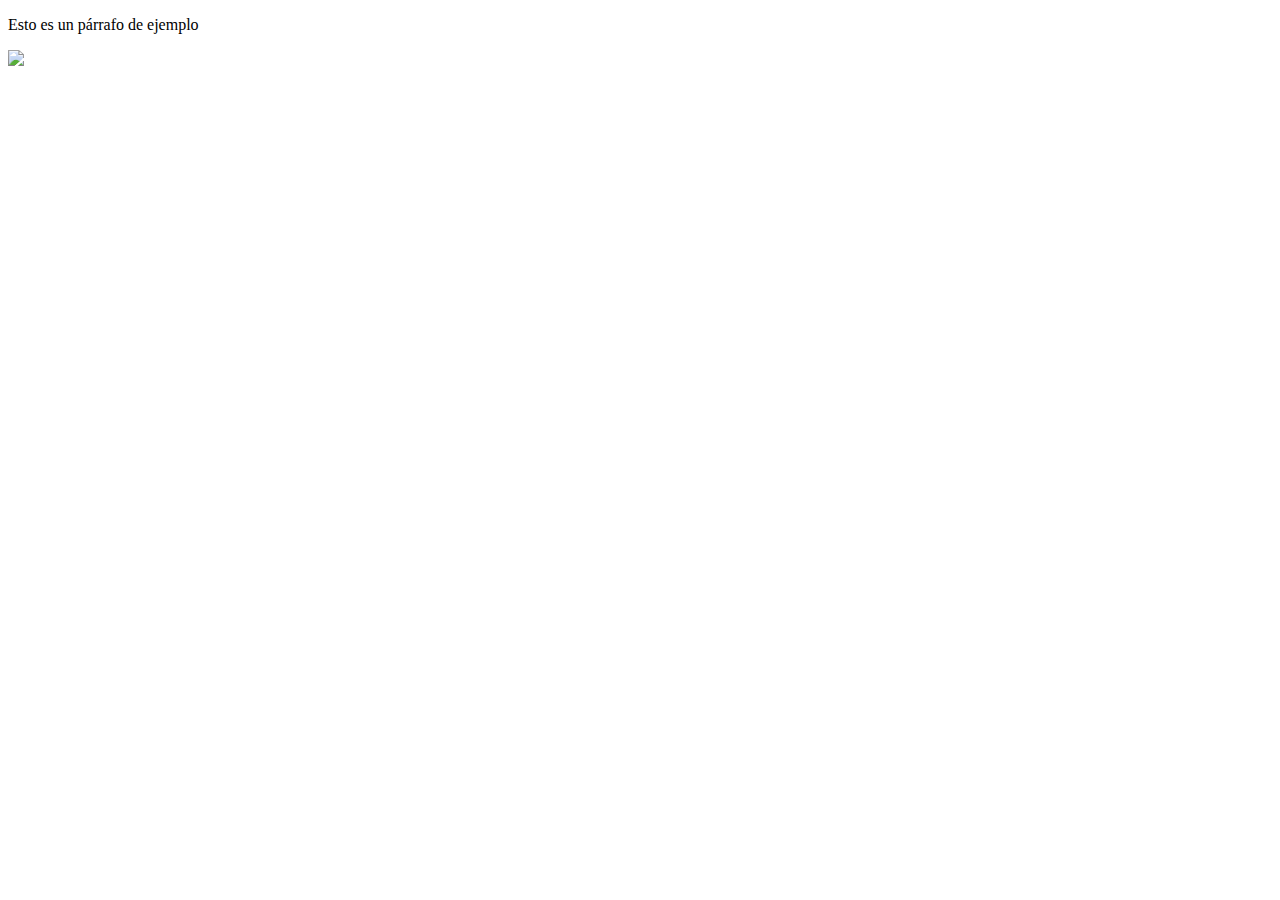
==== HTML/01_Reto_Conceptos_Basicos/index.html @ 8284f79b "imagenes" ====
<!DOCTYPE html>

<html lang="es" dir="ltr">
  <!--establecemos idioma de la página y dirección del texto-->

  <head>
    <meta charset="UTF-8" />
    <meta name="viewport" content="width=device-width, initial-scale=1.0" />
    <title>Reto 01 - Desarrollo Web</title>
    <!--titulo de página web-->
  </head>

  <body>
    <p>Esto es un párrafo de ejemplo</p>
    <img
      src="/Proyectos_Master_Ciberseguridad/HTML/01_Reto_Conceptos_Basicos/Images/git profile.jpg"
    />
  </body>
</html>
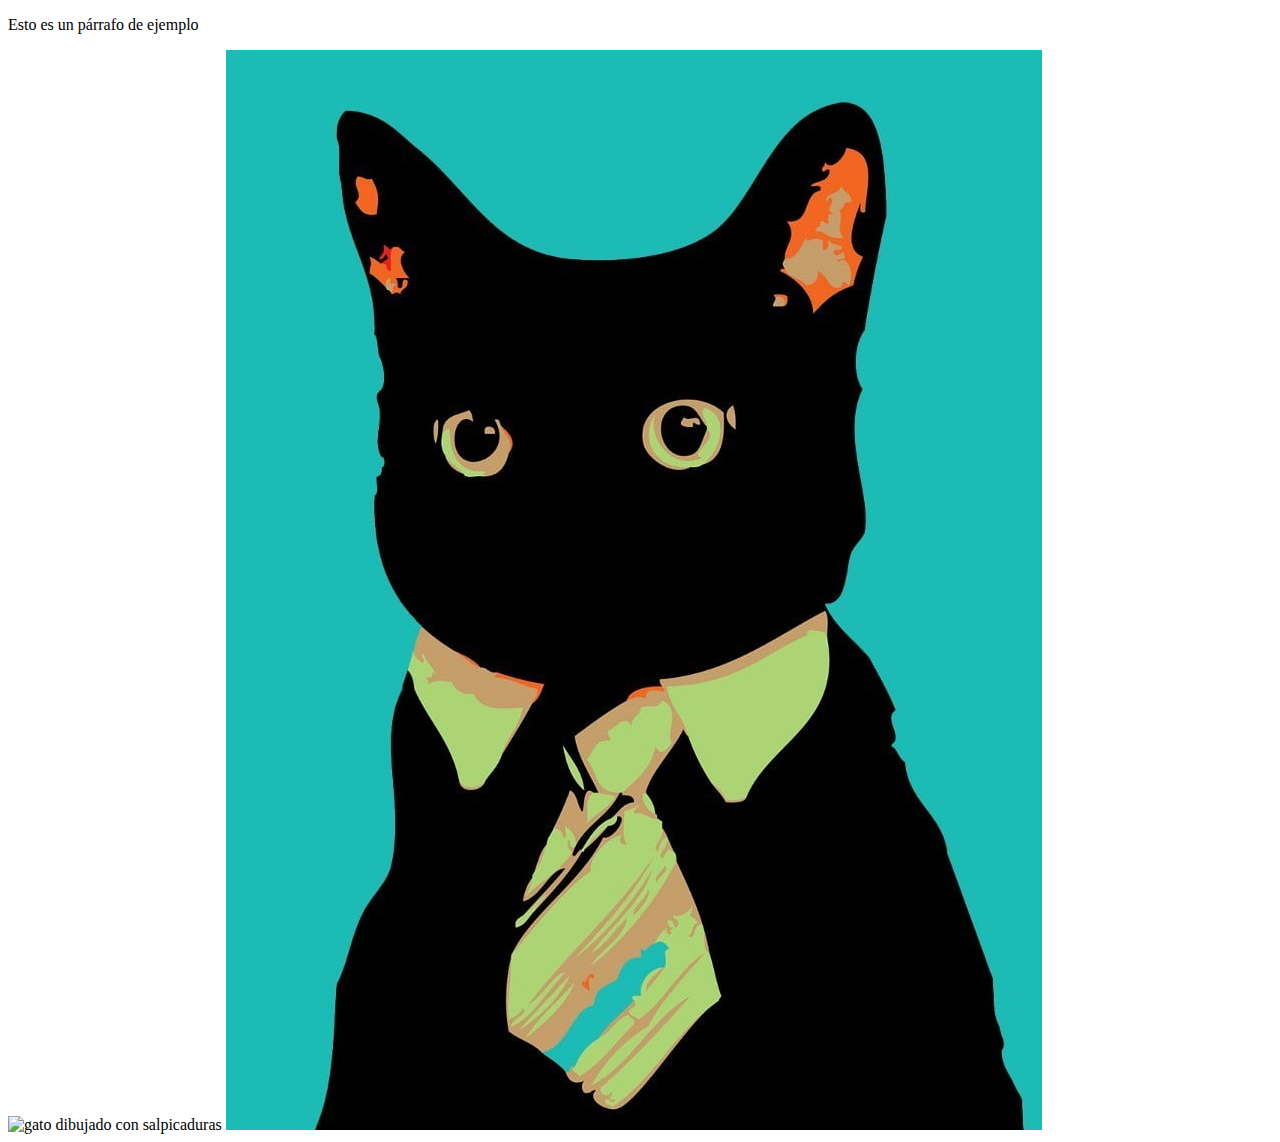
==== commit 534c471d: "uso de etiqueta img con src y atributo alt" ====
--- a/HTML/01_Reto_Conceptos_Basicos/index.html
+++ b/HTML/01_Reto_Conceptos_Basicos/index.html
@@ -12,8 +12,12 @@
 
   <body>
     <p>Esto es un párrafo de ejemplo</p>
+    <!--ubicando la imagen desde la carpeta del repositorio-->
     <img
       src="/Proyectos_Master_Ciberseguridad/HTML/01_Reto_Conceptos_Basicos/Images/git profile.jpg"
+      alt="gato dibujado con salpicaduras"
     />
+    <!--ubicando la imagen desde la carpeta seleccionada-->
+    <img src="./Images/gato corbata.bmp" alt="dibujo de un gato con corbata" />
   </body>
 </html>
